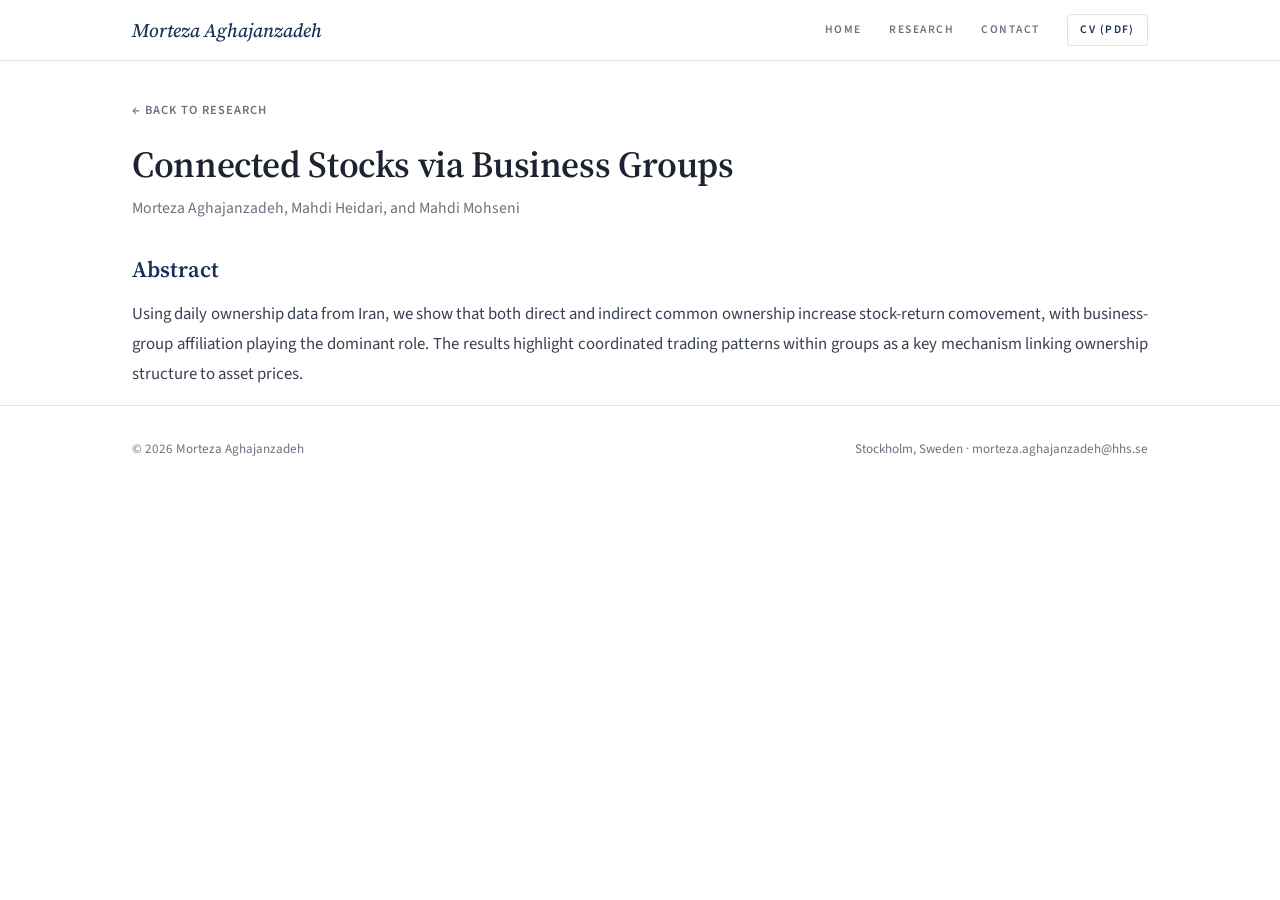
==== research/connected-stocks.html @ 6def2066 "shift from hugo to static" ====
<!DOCTYPE html>
<html lang="en">
<head>
<meta charset="utf-8">
<meta name="viewport" content="width=device-width, initial-scale=1">
<title>Connected Stocks via Business Groups — Morteza Aghajanzadeh</title>
<meta name="description" content="Direct and indirect common ownership and stock-return comovement, with business-group affiliation as the dominant channel.">
<link rel="preconnect" href="https://fonts.googleapis.com">
<link rel="preconnect" href="https://fonts.gstatic.com" crossorigin>
<link href="https://fonts.googleapis.com/css2?family=Source+Serif+4:ital,opsz,wght@0,8..60,300;0,8..60,400;0,8..60,500;0,8..60,600;1,8..60,400&family=Source+Sans+3:ital,wght@0,300;0,400;0,500;0,600;1,400&display=swap" rel="stylesheet">
<link rel="stylesheet" href="../styles.css">
</head>
<body>

<nav class="nav">
  <div class="nav-inner">
    <a class="brand" href="../index.html">Morteza Aghajanzadeh</a>
    <div class="nav-links">
      <a href="../index.html">Home</a>
      <a href="../index.html#research">Research</a>
      <a href="mailto:morteza.aghajanzadeh@hhs.se">Contact</a>
      <a class="cv" href="../files/Aghajanzadeh-CV.pdf" target="_blank" rel="noopener">CV (PDF)</a>
    </div>
  </div>
</nav>

<main class="wrap">
  <a class="back" href="../index.html#research">← Back to research</a>

  <div class="paper-head">
    <h1>Connected Stocks via Business Groups</h1>
    <p class="meta">Morteza Aghajanzadeh, Mahdi Heidari, and Mahdi Mohseni</p>
  </div>

  <div class="paper-body">
    <h2>Abstract</h2>
    <p>Using daily ownership data from Iran, we show that both direct and indirect common ownership increase stock-return comovement, with business-group affiliation playing the dominant role. The results highlight coordinated trading patterns within groups as a key mechanism linking ownership structure to asset prices.</p>
  </div>
</main>

<footer>
  <div class="wrap">
    <span>© 2026 Morteza Aghajanzadeh</span>
    <span>Stockholm, Sweden · morteza.aghajanzadeh@hhs.se</span>
  </div>
</footer>

</body>
</html>
---- styles.css ----
/* ============================================================
   Morteza Aghajanzadeh — personal website
   Hand-built static site. No framework, no build step.
   ============================================================ */

:root{
  --ink:#1d2330;
  --body:#39404f;
  --muted:#6b7280;
  --navy:#1a2e5a;
  --navy-soft:#33508c;
  --burgundy:#7d2233;
  --rule:#e6e3dc;
  --rule-soft:#f0eee9;
  --bg:#ffffff;
  --tint:#f7f6f2;
  --tint-navy:#f2f5fa;
  --serif:"Source Serif 4",Georgia,"Times New Roman",serif;
  --sans:"Source Sans 3",system-ui,-apple-system,sans-serif;
}
*{box-sizing:border-box;}
html{scroll-behavior:smooth;}
body{
  margin:0;
  font-family:var(--sans);
  color:var(--body);
  background:var(--bg);
  font-size:17px;
  line-height:1.72;
  -webkit-font-smoothing:antialiased;
  text-rendering:optimizeLegibility;
}
a{color:var(--navy);text-decoration:none;border-bottom:1px solid transparent;transition:border-color .15s ease,color .15s ease;}
a:hover{color:var(--burgundy);border-bottom-color:var(--burgundy);}

/* NAV */
.nav{
  position:sticky;top:0;z-index:20;
  background:rgba(255,255,255,.93);
  backdrop-filter:blur(8px);-webkit-backdrop-filter:blur(8px);
  border-bottom:1px solid var(--rule);
}
.nav-inner{
  max-width:1080px;margin:0 auto;padding:.85rem 2rem;
  display:flex;align-items:center;justify-content:space-between;gap:1rem;
}
.brand{font-family:var(--serif);font-style:italic;font-size:1.2rem;color:var(--navy);font-weight:500;border:none;}
.brand:hover{color:var(--navy);}
.nav-links{display:flex;gap:1.7rem;align-items:center;}
.nav-links a{
  font-size:.72rem;letter-spacing:.13em;text-transform:uppercase;
  color:var(--muted);border:none;font-weight:600;
}
.nav-links a:hover{color:var(--navy);}
.nav-links a.cv{color:var(--navy);border:1px solid var(--rule);padding:.32rem .75rem;border-radius:3px;}
.nav-links a.cv:hover{background:var(--navy);color:#fff;border-color:var(--navy);}

.wrap{max-width:1080px;margin:0 auto;padding:0 2rem;}

/* HERO */
.hero{display:flex;gap:3rem;align-items:flex-start;padding:3.6rem 0 2.4rem;}
.portrait{flex-shrink:0;}
.portrait img{
  width:330px;height:330px;object-fit:cover;border-radius:2px;
  outline:1px solid var(--rule);outline-offset:8px;
}
.hero-body{padding-top:.5rem;}
.hero h1{
  font-family:var(--serif);font-weight:500;font-size:3.1rem;line-height:1.04;
  color:var(--ink);margin:0 0 .4rem;letter-spacing:-.01em;
}
.hero .role{font-size:1.08rem;color:var(--body);margin:0 0 .15rem;}
.hero .affil{font-size:1.08rem;margin:0 0 1.1rem;}
.jm-pill{
  display:inline-flex;align-items:center;gap:.55rem;
  background:var(--tint-navy);color:var(--navy);
  border:1px solid #d8e2f0;border-radius:3px;
  font-size:.76rem;letter-spacing:.09em;text-transform:uppercase;font-weight:600;
  padding:.42rem .8rem;margin-bottom:1.3rem;
}
.jm-pill .dot{width:7px;height:7px;border-radius:50%;background:var(--burgundy);}
.contacts{display:flex;flex-wrap:wrap;gap:.5rem 1.5rem;font-size:.95rem;}
.contacts a{color:var(--muted);border:none;}
.contacts a:hover{color:var(--navy);}

/* SECTIONS */
section{padding:2.8rem 0;border-top:1px solid var(--rule-soft);}
.eyebrow{
  font-size:.74rem;letter-spacing:.16em;text-transform:uppercase;
  color:var(--muted);font-weight:600;margin:0 0 .25rem;
}
h2.sec{
  font-family:var(--serif);font-weight:500;font-size:2rem;color:var(--navy);
  margin:0 0 .25rem;letter-spacing:-.01em;
}
h2.sec::after{content:'';display:block;width:2.25rem;height:2px;background:var(--burgundy);margin:.6rem 0 1.5rem;}
.bio{font-size:1.07rem;line-height:1.8;max-width:52em;}
.bio p{margin:0 0 1rem;}
.interests{display:flex;flex-wrap:wrap;gap:.5rem;margin-top:1.3rem;}
.tag{
  font-size:.85rem;color:var(--navy);background:var(--tint-navy);
  border:1px solid #e1e8f2;border-radius:3px;padding:.3rem .75rem;
}

/* RESEARCH — 2-column grid */
.research-grid{display:grid;grid-template-columns:1fr 1fr;gap:1.6rem;margin-top:.5rem;}
.card{
  display:flex;flex-direction:column;
  background:var(--bg);border:1px solid var(--rule);
  border-left:3px solid var(--rule);border-radius:2px;overflow:hidden;
  transition:border-left-color .2s ease,transform .2s ease;
}
.card:hover{border-left-color:var(--burgundy);transform:translateY(-2px);}
.card.jmp{border-left-color:var(--burgundy);}
.card .fig{width:100%;aspect-ratio:16/9;object-fit:contain;background:#fff;padding:.7rem;border-bottom:1px solid var(--rule);}
.card .body{padding:1.1rem 1.25rem 1.25rem;display:flex;flex-direction:column;flex:1;}
.badge{
  display:inline-block;width:fit-content;background:var(--burgundy);color:#fff;
  font-size:.62rem;font-weight:600;letter-spacing:.12em;text-transform:uppercase;
  padding:.2rem .5rem;margin-bottom:.6rem;
}
.card h3{font-family:var(--serif);font-weight:600;font-size:1.28rem;line-height:1.3;margin:0 0 .3rem;}
.card h3 a{color:var(--ink);border:none;}
.card h3 a:hover{color:var(--burgundy);}
.card .authors{font-size:.88rem;color:var(--muted);margin:0 0 .5rem;}
.card .authors .award{color:var(--burgundy);font-weight:600;}
.card p.sum{font-size:.95rem;color:var(--body);margin:0 0 1rem;}
.card .links{display:flex;flex-wrap:wrap;gap:.5rem;margin-top:auto;}
.btn{
  font-size:.72rem;letter-spacing:.06em;text-transform:uppercase;font-weight:600;
  padding:.38rem .8rem;border:1px solid var(--navy);border-radius:3px;
  color:var(--navy);background:transparent;
}
.btn:hover{background:var(--navy);color:#fff;}
.btn.solid{background:var(--navy);color:#fff;}
.btn.solid:hover{background:var(--navy-soft);border-color:var(--navy-soft);}

/* REFERENCES */
.refs{display:grid;grid-template-columns:1fr 1fr;gap:1rem;}
.ref{background:var(--bg);border:1px solid var(--rule);border-left:3px solid var(--navy);border-radius:2px;padding:1.1rem 1.25rem;}
.ref .rn{font-family:var(--serif);font-weight:600;font-size:1.15rem;margin:0 0 .2rem;}
.ref .rn a{color:var(--ink);border:none;}
.ref .rn a:hover{color:var(--burgundy);}
.ref .rt{font-size:.85rem;color:var(--muted);line-height:1.45;margin:0 0 .5rem;}
.ref a.email{font-size:.85rem;color:var(--navy);border:none;}

footer{border-top:1px solid var(--rule);padding:2rem 0 2.6rem;margin-top:1rem;}
footer .wrap{display:flex;justify-content:space-between;flex-wrap:wrap;gap:.6rem;font-size:.82rem;color:var(--muted);}

/* PROJECT PAGES */
.back{font-size:.78rem;letter-spacing:.08em;text-transform:uppercase;font-weight:600;color:var(--muted);border:none;display:inline-block;margin:2.4rem 0 1.4rem;}
.back:hover{color:var(--navy);}
.paper-head h1{font-family:var(--serif);font-weight:600;font-size:2.3rem;line-height:1.18;color:var(--ink);margin:0 0 .5rem;letter-spacing:-.01em;}
.paper-head .meta{font-size:.98rem;color:var(--muted);margin:0 0 .3rem;}
.paper-head .award{color:var(--burgundy);font-weight:600;font-size:.95rem;}
.paper-fig{width:100%;max-width:760px;border:1px solid var(--rule);border-radius:2px;background:#fff;padding:1rem;margin:1.6rem 0;}
.paper-fig figcaption{font-size:.82rem;color:var(--muted);font-style:italic;margin-top:.6rem;text-align:center;}
.paper-body h2{font-family:var(--serif);font-weight:600;font-size:1.4rem;color:var(--navy);margin:1.8rem 0 .6rem;}
.paper-body p{font-size:1.05rem;line-height:1.8;margin:0 0 1rem;text-align:justify;}
.paper-links{display:flex;flex-wrap:wrap;gap:.6rem;margin:1.6rem 0 1rem;}

/* RESPONSIVE */
@media(max-width:820px){
  .research-grid{grid-template-columns:1fr;}
  .refs{grid-template-columns:1fr;}
}
@media(max-width:680px){
  body{font-size:16px;}
  .hero{flex-direction:column;gap:1.5rem;padding-top:2.4rem;}
  .hero h1{font-size:2.3rem;}
  .portrait img{width:170px;height:170px;}
  .wrap,.nav-inner{padding-left:1.25rem;padding-right:1.25rem;}
  .nav-links{gap:1rem;}
  .nav-links a:not(.cv){display:none;}
  .paper-head h1{font-size:1.7rem;}
}
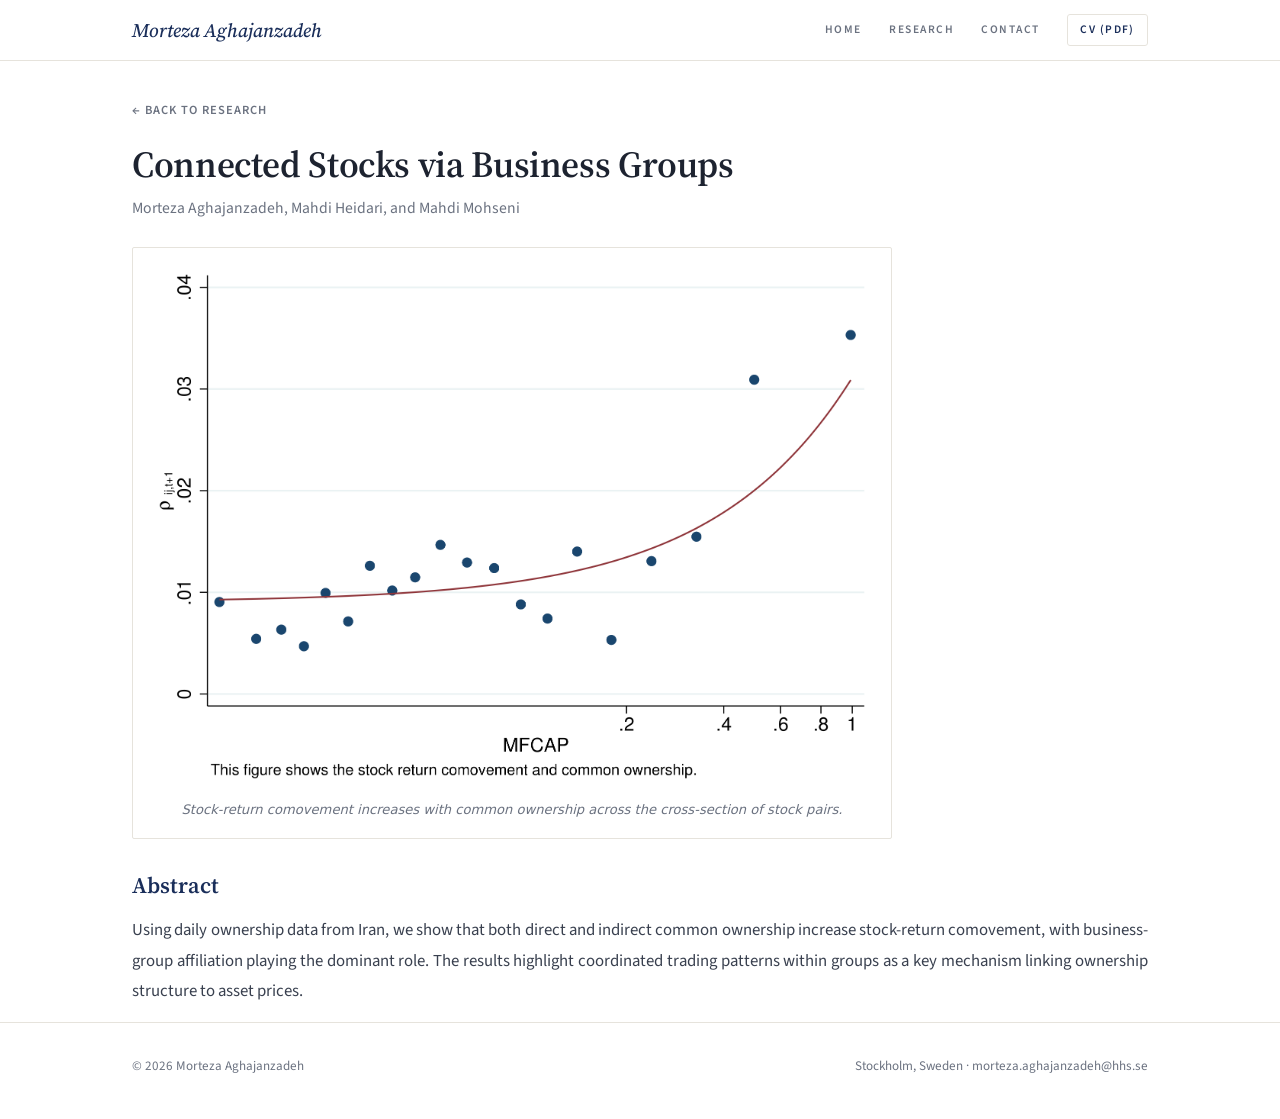
==== commit 70109931: "update" ====
--- a/research/connected-stocks.html
+++ b/research/connected-stocks.html
@@ -8,6 +8,9 @@
 <link rel="preconnect" href="https://fonts.googleapis.com">
 <link rel="preconnect" href="https://fonts.gstatic.com" crossorigin>
 <link href="https://fonts.googleapis.com/css2?family=Source+Serif+4:ital,opsz,wght@0,8..60,300;0,8..60,400;0,8..60,500;0,8..60,600;1,8..60,400&family=Source+Sans+3:ital,wght@0,300;0,400;0,500;0,600;1,400&display=swap" rel="stylesheet">
+<link rel="icon" href="../favicon.ico" sizes="any">
+<link rel="icon" type="image/png" sizes="32x32" href="../img/favicon-32.png">
+<link rel="apple-touch-icon" sizes="180x180" href="../img/apple-touch-icon.png">
 <link rel="stylesheet" href="../styles.css">
 </head>
 <body>
@@ -32,6 +35,11 @@
     <p class="meta">Morteza Aghajanzadeh, Mahdi Heidari, and Mahdi Mohseni</p>
   </div>
 
+  <figure class="paper-fig">
+    <img src="../img/connected-stocks.png" alt="Stock-return comovement rising with common ownership (MFCAP)" style="width:100%;display:block;">
+    <figcaption>Stock-return comovement increases with common ownership across the cross-section of stock pairs.</figcaption>
+  </figure>
+
   <div class="paper-body">
     <h2>Abstract</h2>
     <p>Using daily ownership data from Iran, we show that both direct and indirect common ownership increase stock-return comovement, with business-group affiliation playing the dominant role. The results highlight coordinated trading patterns within groups as a key mechanism linking ownership structure to asset prices.</p>
--- a/styles.css
+++ b/styles.css
@@ -61,7 +61,7 @@
 .hero{display:flex;gap:3rem;align-items:flex-start;padding:3.6rem 0 2.4rem;}
 .portrait{flex-shrink:0;}
 .portrait img{
-  width:330px;height:330px;object-fit:cover;border-radius:2px;
+  width:400px;height:400px;object-fit:cover;border-radius:2px;
   outline:1px solid var(--rule);outline-offset:8px;
 }
 .hero-body{padding-top:.5rem;}
@@ -96,6 +96,8 @@
 h2.sec::after{content:'';display:block;width:2.25rem;height:2px;background:var(--burgundy);margin:.6rem 0 1.5rem;}
 .bio{font-size:1.07rem;line-height:1.8;max-width:52em;}
 .bio p{margin:0 0 1rem;}
+.bio a{color:var(--burgundy);border-bottom-color:rgba(125,34,51,.25);}
+.bio a:hover{color:var(--navy);border-bottom-color:var(--navy);}
 .interests{display:flex;flex-wrap:wrap;gap:.5rem;margin-top:1.3rem;}
 .tag{
   font-size:.85rem;color:var(--navy);background:var(--tint-navy);
@@ -112,7 +114,7 @@
 }
 .card:hover{border-left-color:var(--burgundy);transform:translateY(-2px);}
 .card.jmp{border-left-color:var(--burgundy);}
-.card .fig{width:100%;aspect-ratio:16/9;object-fit:contain;background:#fff;padding:.7rem;border-bottom:1px solid var(--rule);}
+.card .fig{display:block;width:100%;height:auto;background:#fff;padding:.7rem;border-bottom:1px solid var(--rule);}
 .card .body{padding:1.1rem 1.25rem 1.25rem;display:flex;flex-direction:column;flex:1;}
 .badge{
   display:inline-block;width:fit-content;background:var(--burgundy);color:#fff;
